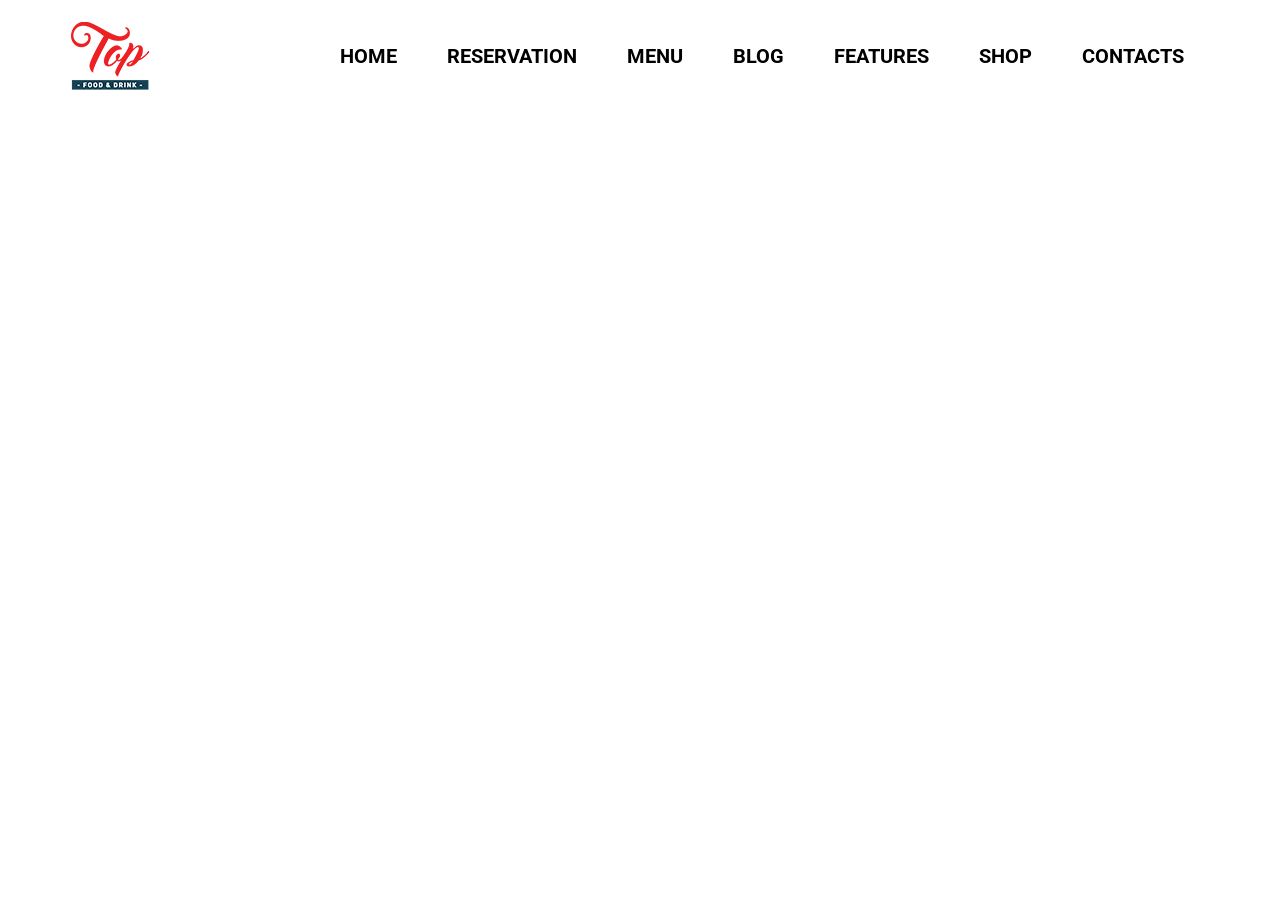
==== layout.html @ e4ccf1e0 "Header  commit" ====
<html>

<head>
    <meta charset="UTF-8">
    <!-- <meta name="viewport" content="width=device-width, initial-scale=1.0"> -->
    <title>Page1</title>
    <link rel="stylesheet" href="sass/style.css">
</head>
<body>
    <header>
        <div class="logo">
            <img src="images/logo.png">
        </div>
        <div class="menu">
            <ul>
                <li>Home</li>
                <li>Reservation</li>
                <li>Menu</li>
                <li>Blog</li>
                <li>Features</li>
                <li>Shop</li>
                <li>Contacts</li>
            </ul>
        </div>
    </header>



</body>
























</html>
---- sass/style.css ----
@import url("https://fonts.googleapis.com/css?family=Roboto");
* {
  box-sizing: border-box;
  font-family: 'Roboto', sans-serif;
}

.container {
  margin: 0 auto;
  width: 100%;
  max-width: 1300px;
}

/*#region header */
header {
  display: flex;
  flex-direction: row;
  justify-content: space-around;
  align-items: center;
}

header .menu ul {
  list-style: none;
  display: flex;
  flex-direction: row;
}

header .menu ul li {
  padding: 20px 25px;
  font-size: 20px;
  text-transform: uppercase;
  font-weight: bold;
}

header .menu ul li:hover {
  color: yellow;
}

/*#endregion */
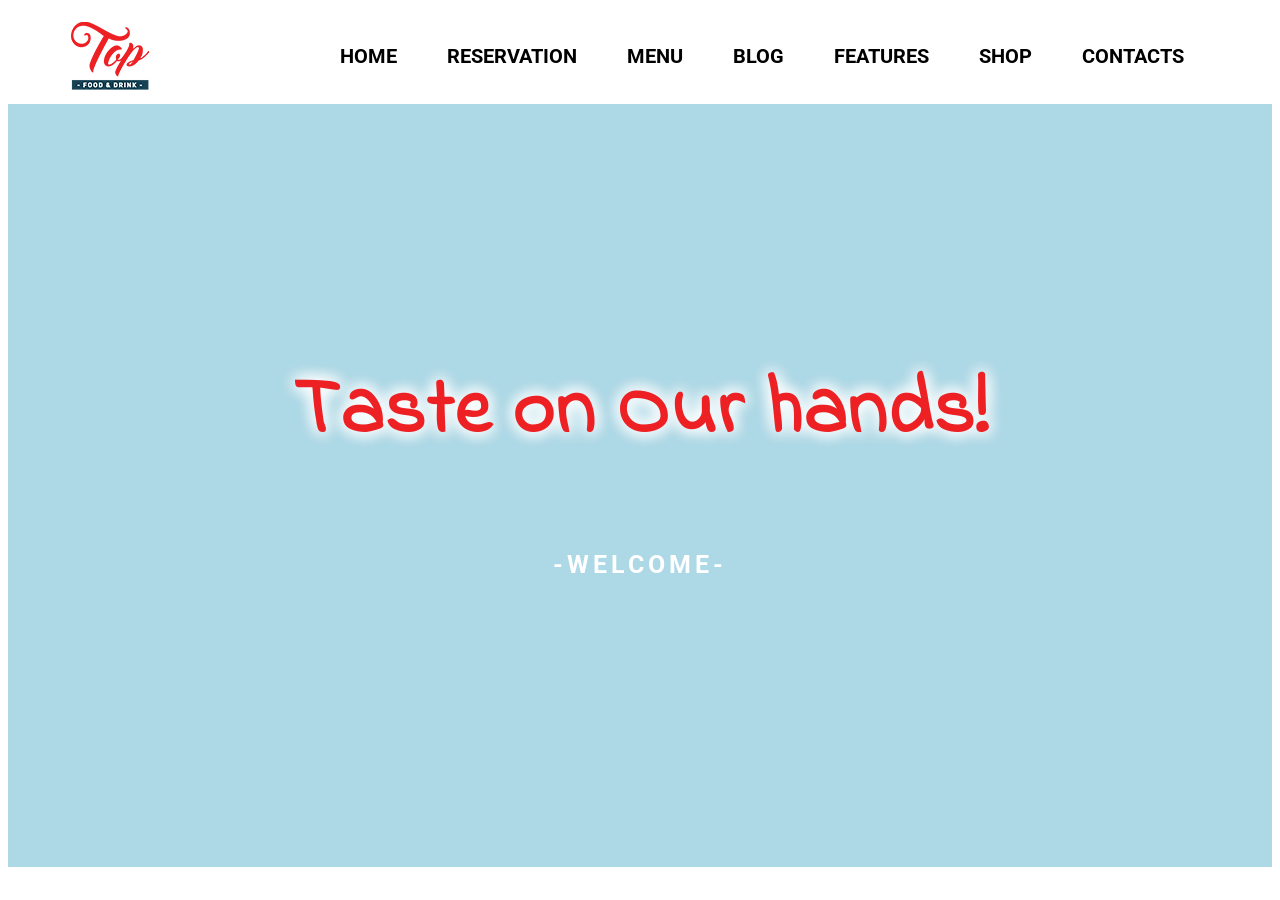
==== commit c02dfdb8: "jumbotron firt part" ====
--- a/layout.html
+++ b/layout.html
@@ -23,7 +23,12 @@
             </ul>
         </div>
     </header>
-
+    <section class="jumbotron">
+        <div class="slogan">
+            <h1>Taste on Our hands!</h1>
+            <h6>-welcome-</h6>
+        </div>
+    </section>
 
 
 </body>
--- a/sass/style.css
+++ b/sass/style.css
@@ -1,4 +1,5 @@
 @import url("https://fonts.googleapis.com/css?family=Roboto");
+@import url("https://fonts.googleapis.com/css?family=Indie+Flower");
 * {
   box-sizing: border-box;
   font-family: 'Roboto', sans-serif;
@@ -36,3 +37,34 @@
 }
 
 /*#endregion */
+/*#region jumbotron */
+.jumbotron {
+  background-color: lightblue;
+  height: 763px;
+  display: flex;
+  align-items: center;
+  justify-content: center;
+}
+
+.jumbotron .slogan {
+  text-align: center;
+}
+
+.jumbotron .slogan h1 {
+  color: #ed2024;
+  font-family: 'Indie Flower', cursive;
+  font-size: 80px;
+  letter-spacing: 1px;
+  text-shadow: 0 0 0.2em #ffffff, 0 0 0.2em #ffffff, 0 0 0.2em #ffffff;
+  margin: 0;
+  padding: 20px;
+}
+
+.jumbotron .slogan h6 {
+  text-transform: uppercase;
+  color: white;
+  font-size: 25px;
+  letter-spacing: 4px;
+}
+
+/*#endregion */
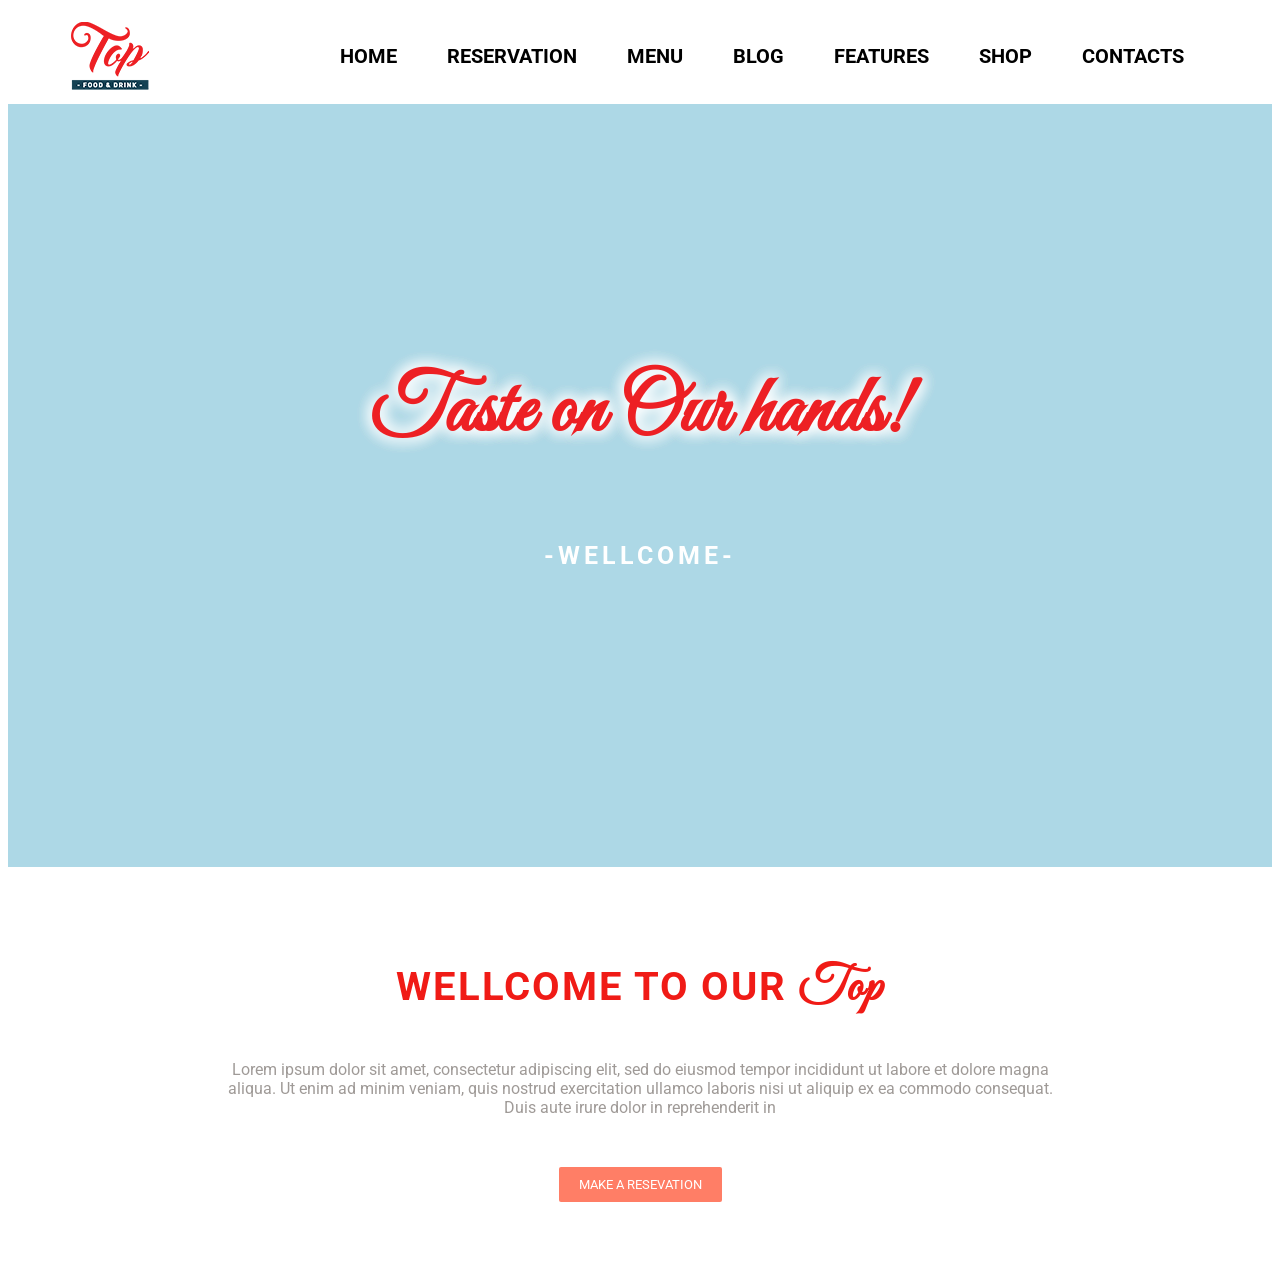
==== commit 24ef3af5: "section-reservation commit" ====
--- a/layout.html
+++ b/layout.html
@@ -6,6 +6,7 @@
     <title>Page1</title>
     <link rel="stylesheet" href="sass/style.css">
 </head>
+
 <body>
     <header>
         <div class="logo">
@@ -26,8 +27,15 @@
     <section class="jumbotron">
         <div class="slogan">
             <h1>Taste on Our hands!</h1>
-            <h6>-welcome-</h6>
+            <h6>-wellcome-</h6>
         </div>
+    </section>
+    <section class="reservation">
+        <h3>wellcome to our <span>top</span></h3>
+        <div>Lorem ipsum dolor sit amet, consectetur adipiscing elit, sed do eiusmod tempor incididunt ut labore et dolore magna
+            aliqua. Ut enim ad minim veniam, quis nostrud exercitation ullamco laboris nisi ut aliquip ex ea commodo consequat.
+            Duis aute irure dolor in reprehenderit in </div>
+        <button>make a resevation</button>
     </section>
 
 
--- a/sass/style.css
+++ b/sass/style.css
@@ -1,5 +1,6 @@
 @import url("https://fonts.googleapis.com/css?family=Roboto");
 @import url("https://fonts.googleapis.com/css?family=Indie+Flower");
+@import url("https://fonts.googleapis.com/css?family=Great+Vibes");
 * {
   box-sizing: border-box;
   font-family: 'Roboto', sans-serif;
@@ -52,7 +53,7 @@
 
 .jumbotron .slogan h1 {
   color: #ed2024;
-  font-family: 'Indie Flower', cursive;
+  font-family: 'Great Vibes', cursive;
   font-size: 80px;
   letter-spacing: 1px;
   text-shadow: 0 0 0.2em #ffffff, 0 0 0.2em #ffffff, 0 0 0.2em #ffffff;
@@ -68,3 +69,48 @@
 }
 
 /*#endregion */
+/*#region reservation */
+.reservation {
+  display: flex;
+  flex-direction: column;
+  align-items: center;
+  padding: 30px;
+  margin: 20px;
+}
+
+.reservation h3 {
+  color: #f01b16;
+  font-size: 40px;
+  font-weight: 400;
+  letter-spacing: 1.74px;
+  font-weight: bold;
+  text-transform: uppercase;
+  padding: 0;
+}
+
+.reservation h3 span {
+  font-family: 'Great Vibes', cursive;
+  font-size: 50px;
+  text-transform: capitalize;
+}
+
+.reservation div {
+  padding-bottom: 20px;
+  max-width: 850px;
+  flex-wrap: wrap;
+  text-align: center;
+  color: #9f9a97;
+}
+
+.reservation button {
+  padding: 10px 20px;
+  margin: 30px 20px;
+  background-color: #ff7e66;
+  color: #ffffff;
+  text-transform: uppercase;
+  border: none;
+  border-radius: 2px;
+  cursor: pointer;
+}
+
+/*#endregion */
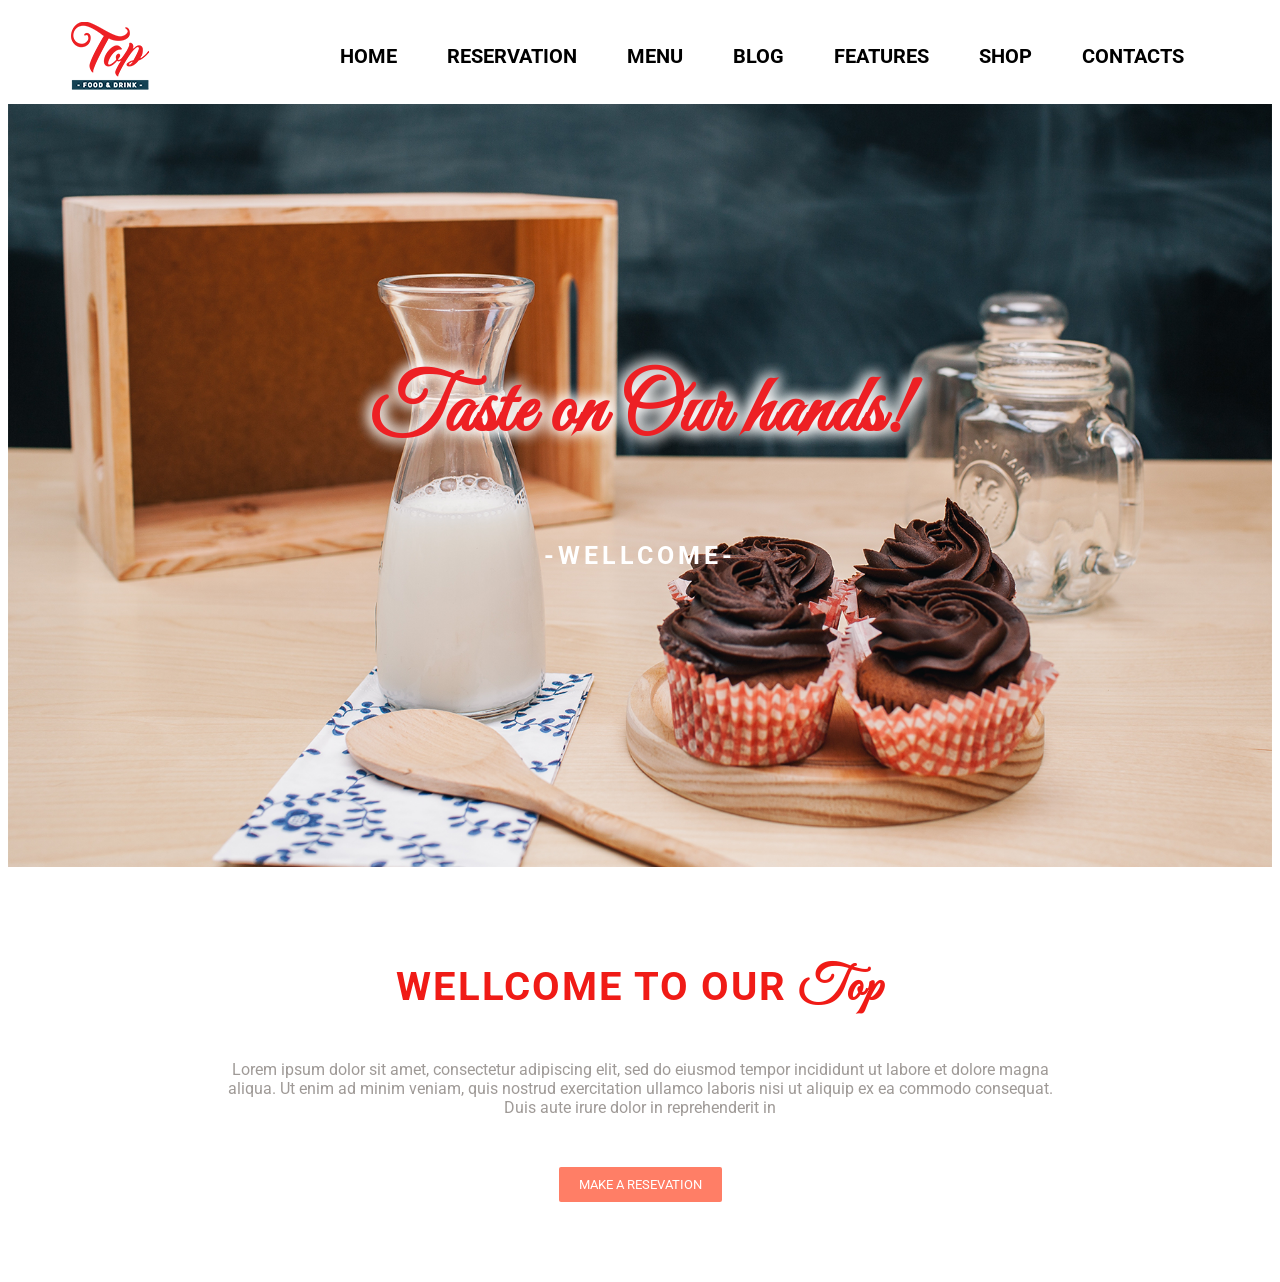
==== commit 6058ebd5: "Changed jumbotron image" ====
--- a/layout.html
+++ b/layout.html
@@ -39,6 +39,7 @@
     </section>
 
 
+
 </body>
 
 
@@ -64,4 +65,5 @@
 
 
 
+
 </html>
--- a/sass/style.css
+++ b/sass/style.css
@@ -41,6 +41,9 @@
 /*#region jumbotron */
 .jumbotron {
   background-color: lightblue;
+  background-image: url("../images/cover.png");
+  background-position: center;
+  background-size: cover;
   height: 763px;
   display: flex;
   align-items: center;
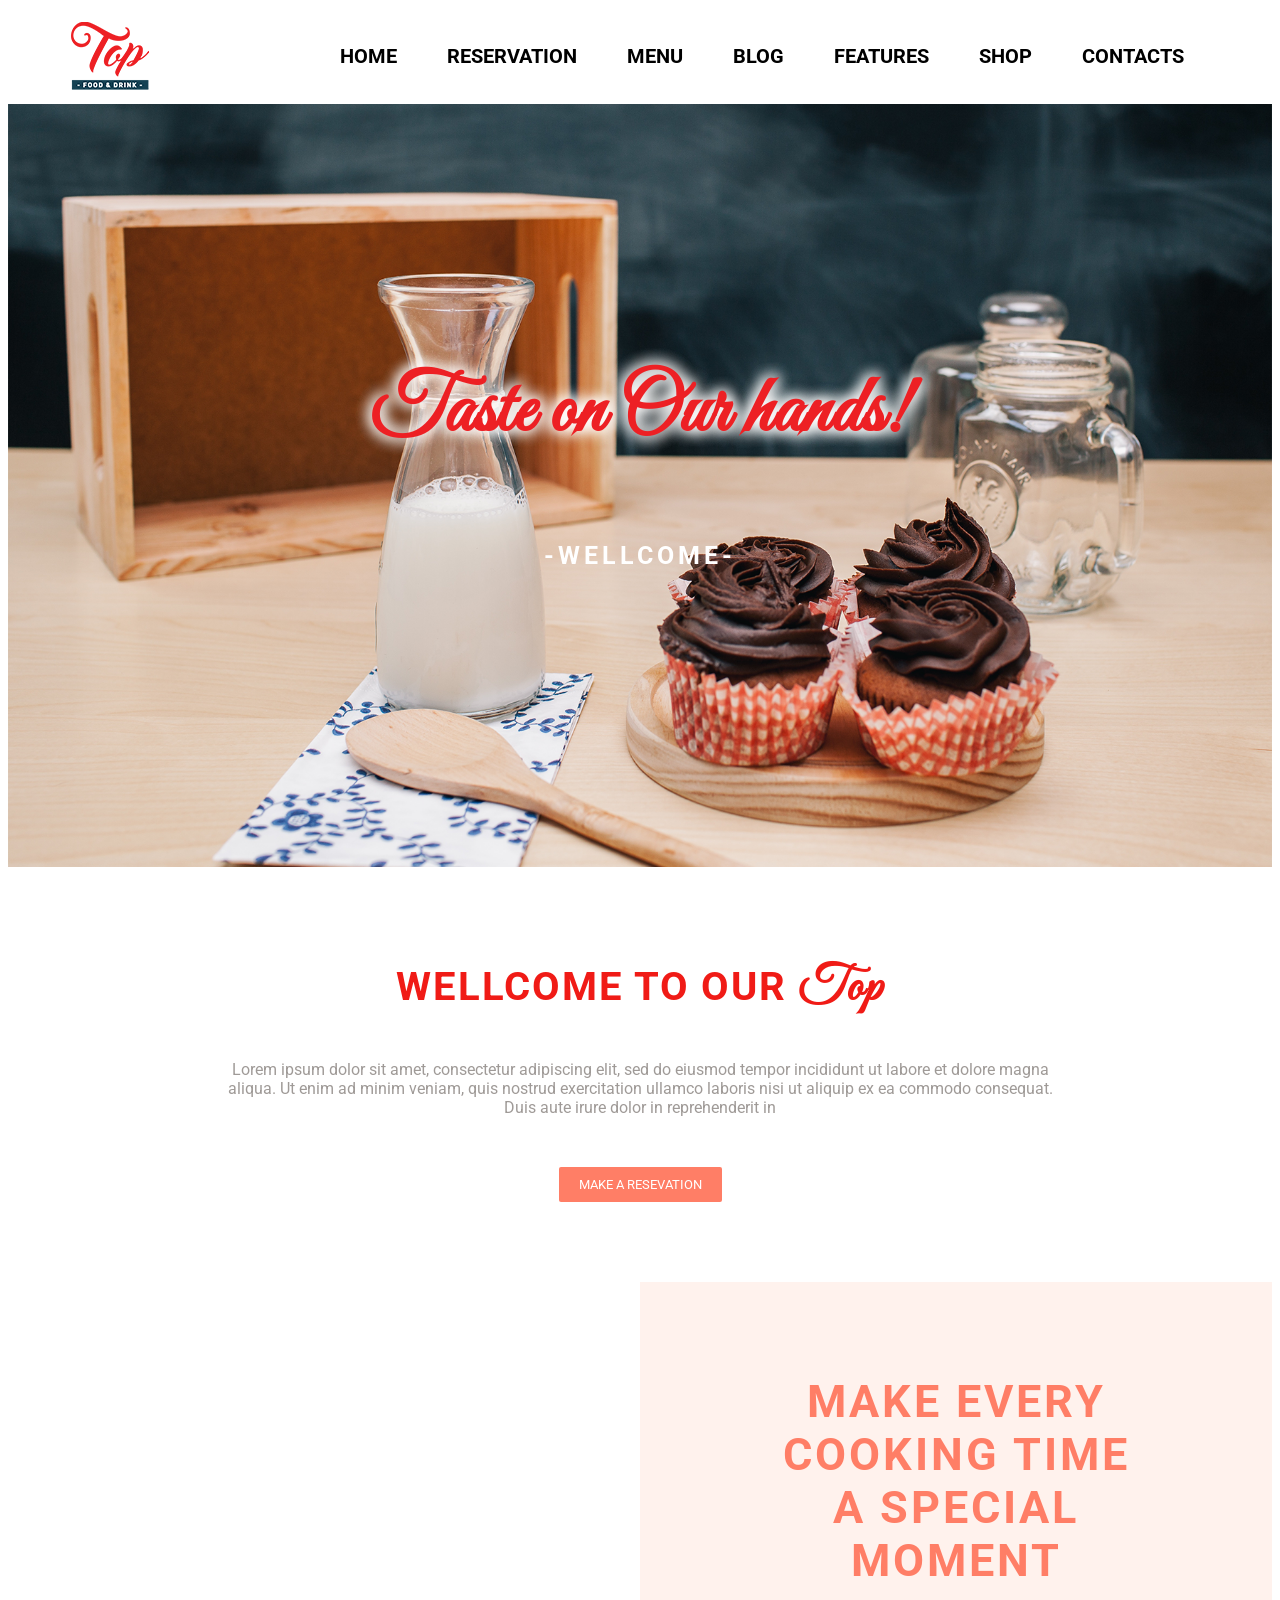
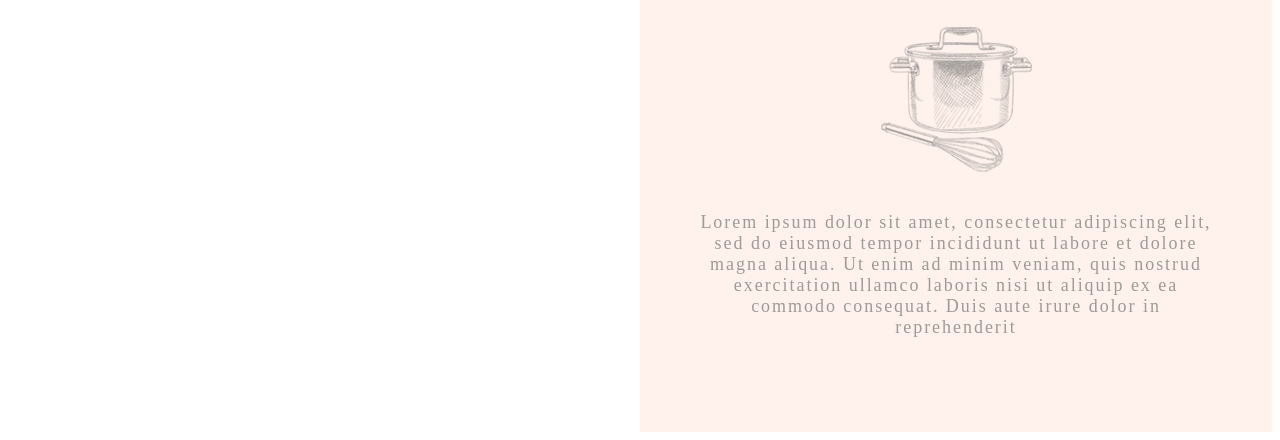
==== commit 45d4b726: "Cooking section" ====
--- a/layout.html
+++ b/layout.html
@@ -31,13 +31,24 @@
         </div>
     </section>
     <section class="reservation">
-        <h3>wellcome to our <span>top</span></h3>
+        <h3>wellcome to our
+            <span>top</span>
+        </h3>
         <div>Lorem ipsum dolor sit amet, consectetur adipiscing elit, sed do eiusmod tempor incididunt ut labore et dolore magna
             aliqua. Ut enim ad minim veniam, quis nostrud exercitation ullamco laboris nisi ut aliquip ex ea commodo consequat.
             Duis aute irure dolor in reprehenderit in </div>
         <button>make a resevation</button>
     </section>
-
+    <section class="cooking">
+        <div class="cooking-image"></div>
+        <div class="cooking-description">
+            <h3>make every cooking time a special moment</h3>
+            <img src="images/pot.png">
+            <div>Lorem ipsum dolor sit amet, consectetur adipiscing elit, sed do eiusmod tempor incididunt ut labore et dolore
+                magna aliqua. Ut enim ad minim veniam, quis nostrud exercitation ullamco laboris nisi ut aliquip ex ea commodo
+                consequat. Duis aute irure dolor in reprehenderit</div>
+        </div>
+    </section>
 
 
 </body>
--- a/sass/style.css
+++ b/sass/style.css
@@ -117,3 +117,52 @@
 }
 
 /*#endregion */
+/*#region cooking */
+.cooking {
+  display: flex;
+}
+
+.cooking .cooking-image {
+  background-image: url("../images/cook.png");
+  background-position: bottom;
+  background-size: cover;
+  min-height: 750px;
+  flex: 0 0 50%;
+}
+
+.cooking .cooking-description {
+  display: flex;
+  flex: 0 0 50%;
+  flex-direction: column;
+  align-items: center;
+  text-align: center;
+  padding: 70px 0px;
+  background-color: #fff2ed;
+  justify-content: center;
+}
+
+.cooking .cooking-description h3 {
+  max-width: 364px;
+  color: #ff7e66;
+  font-weight: bold;
+  font-size: 45px;
+  text-transform: uppercase;
+  letter-spacing: 3px;
+  margin: 0;
+}
+
+.cooking .cooking-description img {
+  margin: 40px;
+}
+
+.cooking .cooking-description div {
+  width: 536px;
+  height: 127px;
+  color: #9f9a97;
+  font-family: "Nanami - Lt";
+  font-size: 18px;
+  font-weight: 400;
+  letter-spacing: 1.96px;
+}
+
+/*#endregion */
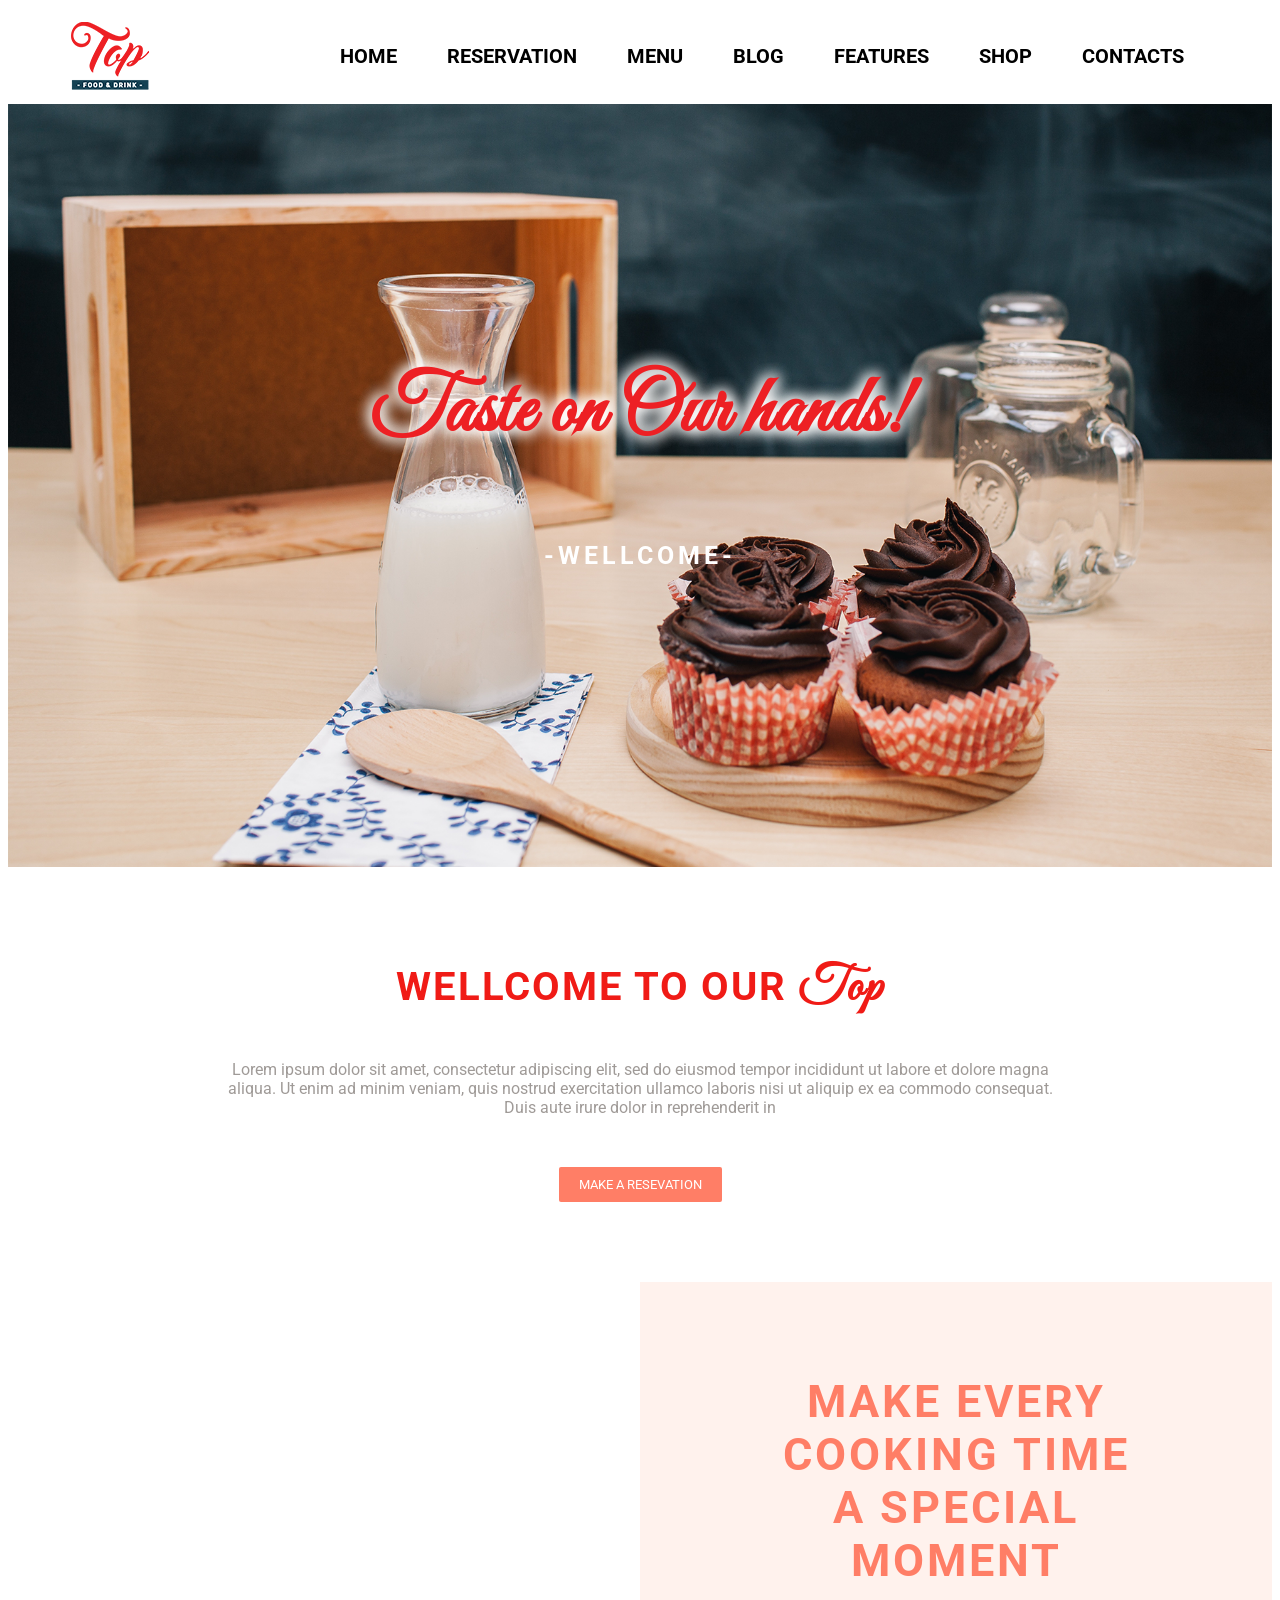
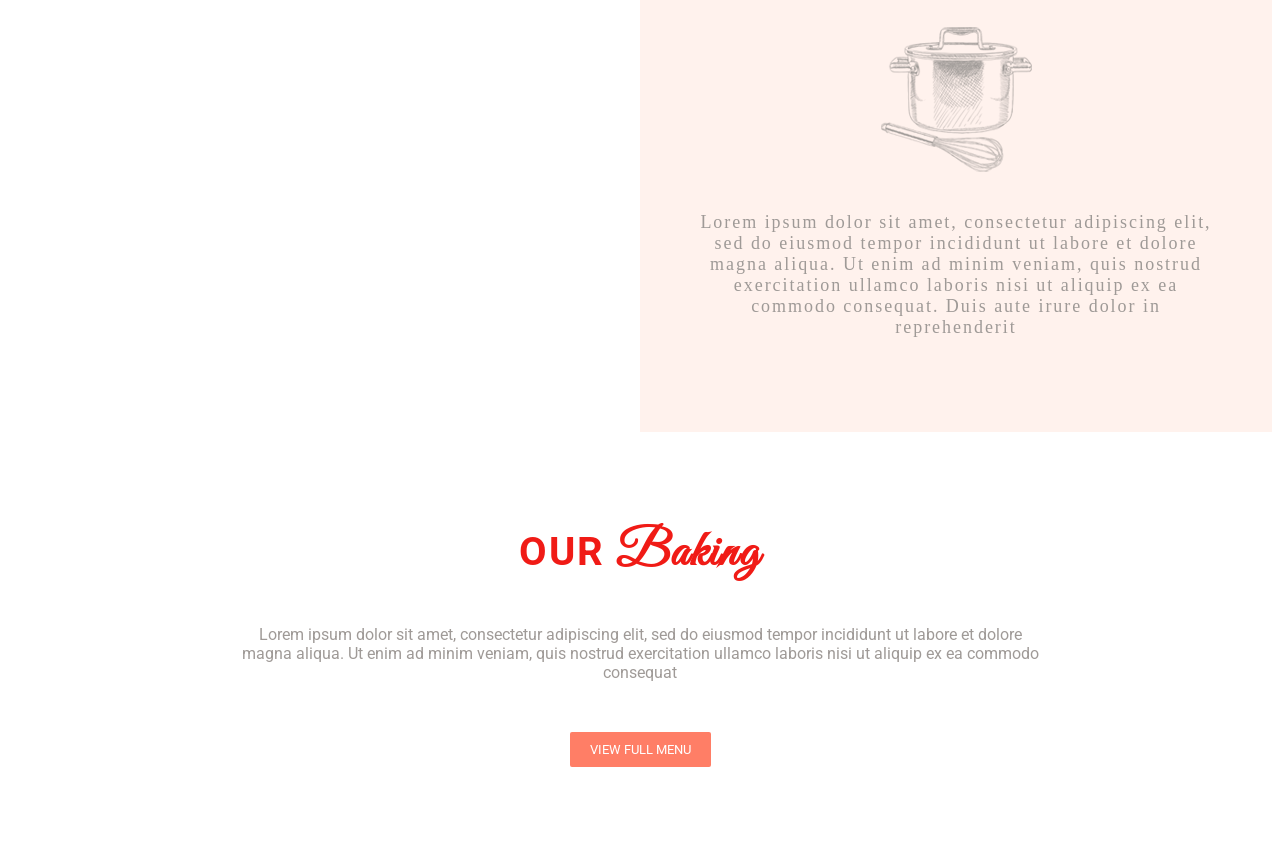
==== commit 1d842132: "Baking section" ====
--- a/layout.html
+++ b/layout.html
@@ -50,6 +50,14 @@
         </div>
     </section>
 
+    <section class="baking">
+        <h3>our
+            <span>baking</span>
+        </h3>
+        <div>Lorem ipsum dolor sit amet, consectetur adipiscing elit, sed do eiusmod tempor incididunt ut labore et dolore magna
+            aliqua. Ut enim ad minim veniam, quis nostrud exercitation ullamco laboris nisi ut aliquip ex ea commodo consequat</div>
+        <button>view full menu</button>
+    </section>
 
 </body>
 
--- a/sass/style.css
+++ b/sass/style.css
@@ -166,3 +166,48 @@
 }
 
 /*#endregion */
+/*#region baking */
+.baking {
+  display: flex;
+  flex-direction: column;
+  align-items: center;
+  padding: 30px;
+  margin: 20px;
+}
+
+.baking h3 {
+  color: #f01b16;
+  font-size: 40px;
+  font-weight: 400;
+  letter-spacing: 1.74px;
+  font-weight: bold;
+  text-transform: uppercase;
+  padding: 0;
+}
+
+.baking h3 span {
+  font-family: 'Great Vibes', cursive;
+  font-size: 50px;
+  text-transform: capitalize;
+}
+
+.baking div {
+  padding-bottom: 20px;
+  max-width: 800px;
+  flex-wrap: wrap;
+  text-align: center;
+  color: #9f9a97;
+}
+
+.baking button {
+  padding: 10px 20px;
+  margin: 30px 20px;
+  background-color: #ff7e66;
+  color: #ffffff;
+  text-transform: uppercase;
+  border: none;
+  border-radius: 2px;
+  cursor: pointer;
+}
+
+/*#endregion */
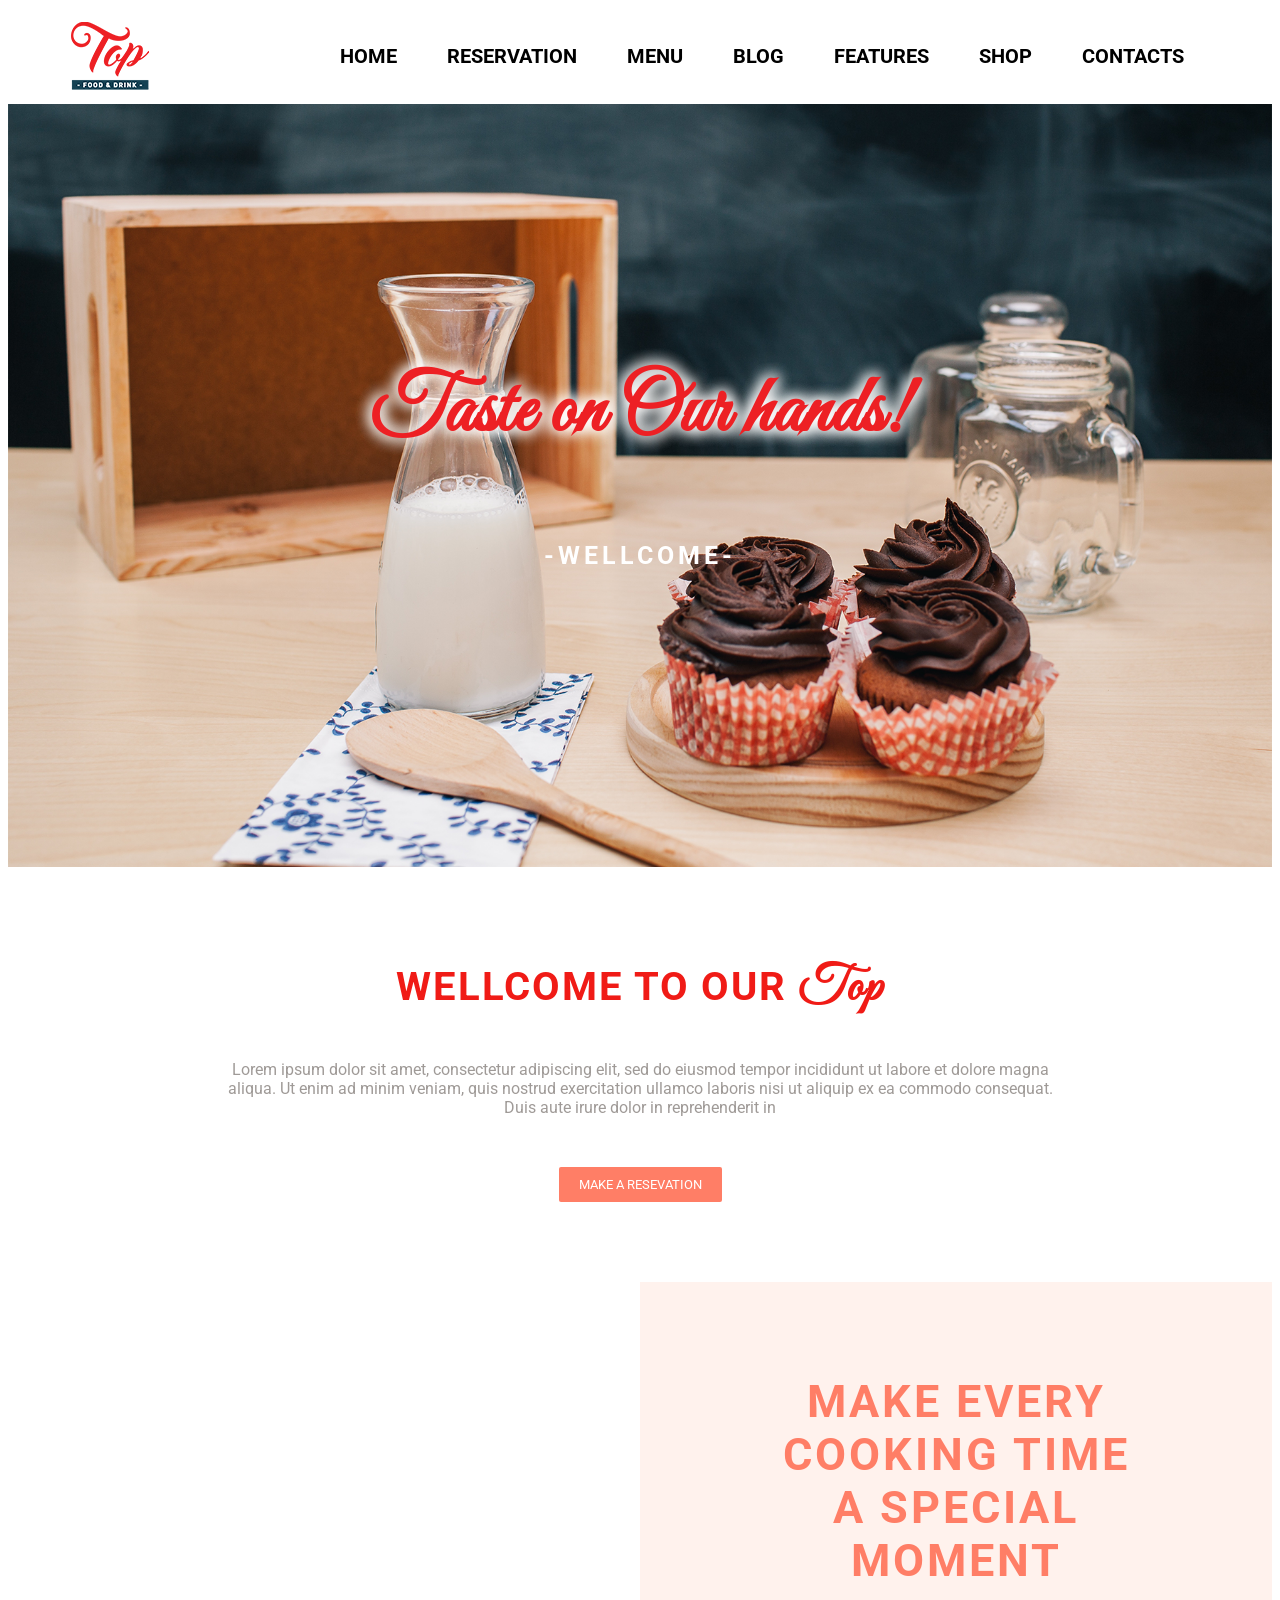
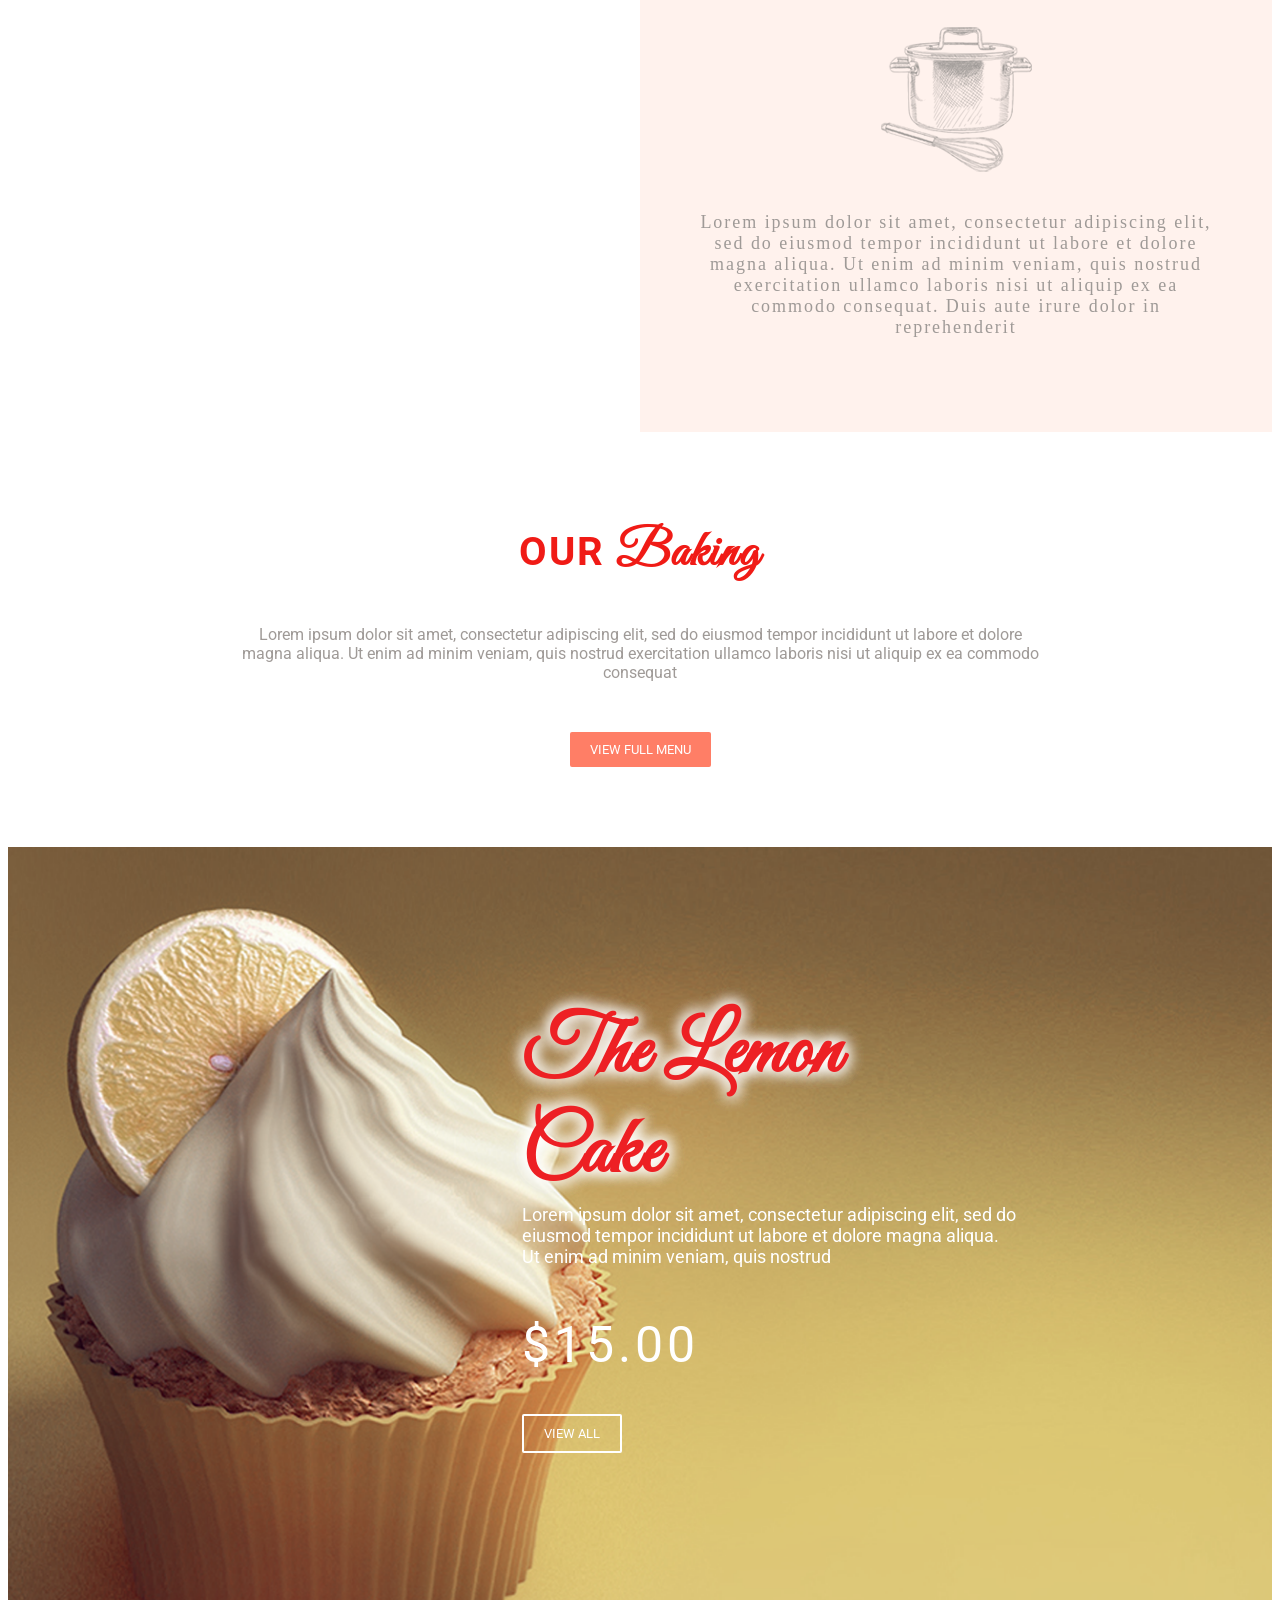
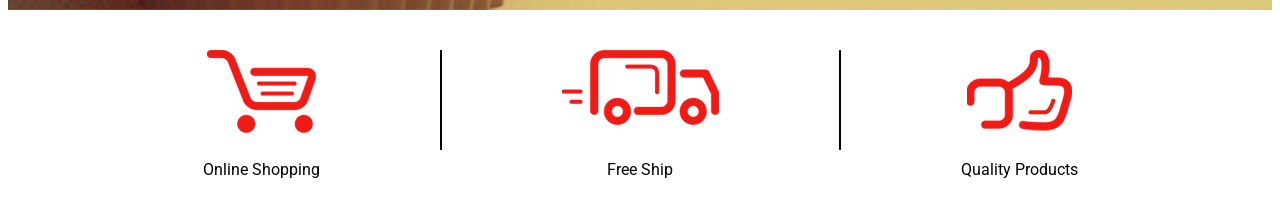
==== commit 73787d9c: "Services section" ====
--- a/layout.html
+++ b/layout.html
@@ -5,6 +5,10 @@
     <!-- <meta name="viewport" content="width=device-width, initial-scale=1.0"> -->
     <title>Page1</title>
     <link rel="stylesheet" href="sass/style.css">
+    <link rel="stylesheet" href="https://use.fontawesome.com/releases/v5.7.2/css/all.css" integrity="sha384-fnmOCqbTlWIlj8LyTjo7mOUStjsKC4pOpQbqyi7RrhN7udi9RwhKkMHpvLbHG9Sr"
+        crossorigin="anonymous">
+
+
 </head>
 
 <body>
@@ -59,6 +63,45 @@
         <button>view full menu</button>
     </section>
 
+    <section class="cake">
+        <div class="cake-slogan">
+            <h1>the lemon cake</h1>
+            <div>Lorem ipsum dolor sit amet, consectetur adipiscing elit, sed do eiusmod tempor incididunt ut labore et dolore
+                magna aliqua. Ut enim ad minim veniam, quis nostrud</div>
+            <h6>$15.00</h6>
+            <button>view all</button>
+        </div>
+    </section>
+    <section class="services">
+        <div class="service-container">
+            <div class="img-container">
+                <img src="images/shopping.png">
+            </div>
+            <span>online shopping</span>
+        </div>
+        <div class="separator"></div>
+        <div class="service-container">
+            <div class="img-container">
+                <img src="images/ship.png">
+            </div>
+            <span>free ship</span>
+        </div>
+        <div class="separator"></div>
+
+        <div class="service-container">
+            <div class="img-container">
+                <img src="images/product.png">
+            </div>
+            <span>quality products</span>
+        </div>
+    </section>
+
+
+
+
+
+
+
 </body>
 
 
@@ -85,4 +128,6 @@
 
 
 
+
+
 </html>
--- a/sass/style.css
+++ b/sass/style.css
@@ -211,3 +211,88 @@
 }
 
 /*#endregion */
+/*#region baking */
+.cake {
+  background-color: lightblue;
+  background-image: url("../images/cake.png");
+  background-position: center;
+  background-size: cover;
+  height: 763px;
+  display: flex;
+  align-items: center;
+  justify-content: flex-end;
+}
+
+.cake .cake-slogan {
+  display: flex;
+  flex-direction: column;
+  align-items: flex-start;
+  margin-right: 20%;
+}
+
+.cake .cake-slogan h1 {
+  color: #ed2024;
+  font-family: 'Great Vibes', cursive;
+  font-size: 80px;
+  letter-spacing: 1px;
+  text-transform: capitalize;
+  text-shadow: 0 0 0.2em #ffffff, 0 0 0.2em #ffffff, 0 0 0.2em #ffffff;
+  margin: 0;
+  max-width: 400px;
+}
+
+.cake .cake-slogan div {
+  width: 497px;
+  height: 62px;
+  color: #ffffff;
+  font-size: 18px;
+  font-weight: 400;
+}
+
+.cake .cake-slogan h6 {
+  letter-spacing: 4px;
+  width: 152px;
+  height: 48px;
+  color: #ffffff;
+  font-size: 50px;
+  margin: 50px 0;
+  font-weight: 400;
+}
+
+.cake .cake-slogan button {
+  padding: 10px 20px;
+  border: 2px solid #ffffff;
+  border-radius: 2px;
+  text-transform: uppercase;
+  color: #ffffff;
+  background-color: rgba(255, 255, 255, 0);
+}
+
+/*#endregion */
+/*#region services */
+.services {
+  display: flex;
+  justify-content: center;
+  text-align: center;
+}
+
+.services .service-container {
+  margin: 20px 50px;
+  text-transform: capitalize;
+}
+
+.services .service-container .img-container {
+  height: 90px;
+  margin: 20px;
+}
+
+.services .service-container span {
+  margin: 20px;
+}
+
+.services .separator {
+  background-color: black;
+  height: 100px;
+  width: 2px;
+  margin: 40px 50px;
+}
